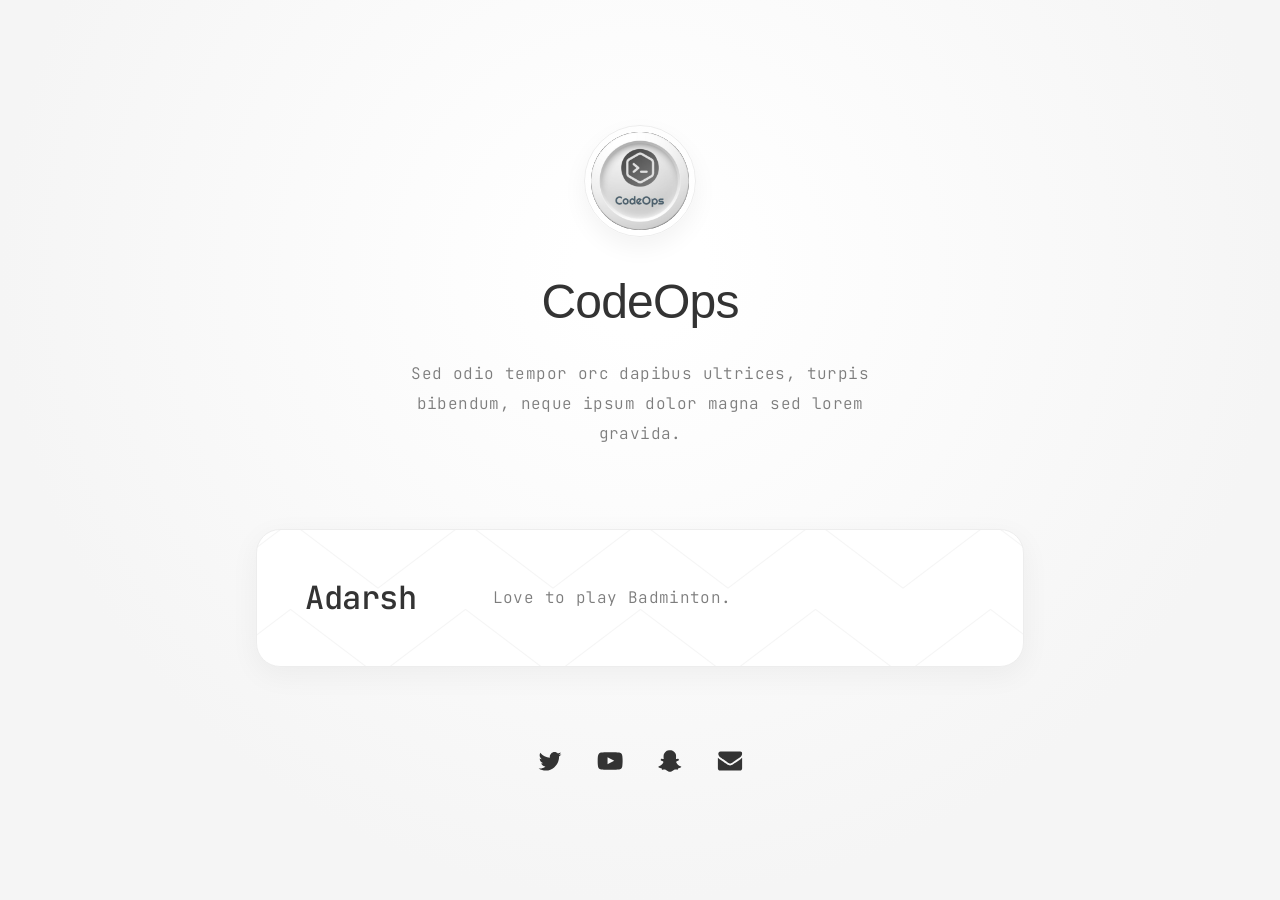
==== 02-configure-web-server/index.html @ aa1b2bd8 "Added steps for configuring web server and PR" ====
<!DOCTYPE html>
<html lang="en">
  <head>
    <title>CodeOps</title>
    <link
      href="https://fonts.googleapis.com/css2?display=swap&amp;family=JetBrains+Mono:ital,wght@0,400;0,600;0,700;1,400;1,600;1,700&amp;family=Lato:ital,wght@0,400;1,400"
      rel="stylesheet"
      type="text/css"
    />
    <link rel="stylesheet" href="styles/style.css" />
    <noscript>
      <style>
        body {
          overflow: auto !important;
        }

        #main {
          opacity: 1 !important;
          transform: none !important;
          transition: none !important;
          filter: none !important;
        }
      </style>
    </noscript>
  </head>

  <body class="is-loading">
    <svg
      xmlns="http://www.w3.org/2000/svg"
      version="1.1"
      xmlns:xlink="http://www.w3.org/1999/xlink"
      viewbox="0 0 40 40"
      display="none"
      width="0"
      height="0"
    >
      <symbol id="icon-67ad41ecc66a1b1cd00d0d3b20c00017" viewbox="0 0 40 40">
        <path
          d="M34.1,19.9c0,0.3-0.1,0.3-0.1,0.4L21.3,33.1c-0.1,0.1-0.1,0.1-0.4,0.1c-0.3,0-0.3-0.1-0.4-0.1L19,31.6 c-0.1-0.1-0.1-0.1-0.1-0.4s0.1-0.3,0.1-0.4l9.2-9.2H5.8c-0.1,0-0.2,0-0.2,0c0,0,0,0,0,0c-0.1-0.1-0.1-0.2-0.1-0.4v-2.5 c0-0.2,0.1-0.4,0.1-0.5c0,0,0.1,0,0.2,0h22.4L19,9c-0.1-0.1-0.1-0.1-0.1-0.4c0-0.3,0.1-0.3,0.1-0.4l1.5-1.5c0.1-0.1,0.1-0.1,0.4-0.1 c0.3,0,0.3,0.1,0.4,0.1L34,19.5C34,19.6,34.1,19.6,34.1,19.9z"
        ></path>
      </symbol>
      <symbol id="icon-0c4db87eff374f0f1ef47f8f043f0132" viewbox="0 0 40 40">
        <path
          d="M36.3,10.2c-1,1.3-2.1,2.5-3.4,3.5c0,0.2,0,0.4,0,1c0,1.7-0.2,3.6-0.9,5.3c-0.6,1.7-1.2,3.5-2.4,5.1 c-1.1,1.5-2.3,3.1-3.7,4.3c-1.4,1.2-3.3,2.3-5.3,3c-2.1,0.8-4.2,1.2-6.6,1.2c-3.6,0-7-1-10.2-3c0.4,0,1.1,0.1,1.5,0.1 c3.1,0,5.9-1,8.2-2.9c-1.4,0-2.7-0.4-3.8-1.3c-1.2-1-1.9-2-2.2-3.3c0.4,0.1,1,0.1,1.2,0.1c0.6,0,1.2-0.1,1.7-0.2 c-1.4-0.3-2.7-1.1-3.7-2.3s-1.4-2.6-1.4-4.2v-0.1c1,0.6,2,0.9,3,0.9c-1-0.6-1.5-1.3-2.2-2.4c-0.6-1-0.9-2.1-0.9-3.3s0.3-2.3,1-3.4 c1.5,2.1,3.6,3.6,6,4.9s4.9,2,7.6,2.1c-0.1-0.6-0.1-1.1-0.1-1.4c0-1.8,0.8-3.5,2-4.7c1.2-1.2,2.9-2,4.7-2c2,0,3.6,0.8,4.8,2.1 c1.4-0.3,2.9-0.9,4.2-1.5c-0.4,1.5-1.4,2.7-2.9,3.6C33.8,11.2,35.1,10.9,36.3,10.2L36.3,10.2z"
        ></path>
      </symbol>
      <symbol id="icon-a63c85b2b6ee333b6d6753e57c8dfe0a" viewbox="0 0 40 40">
        <path
          d="M37.6,27.1c0,0-0.3,2.4-1.4,3.5c-1.4,1.4-2.9,1.4-3.6,1.5c-5,0.4-12.4,0.4-12.4,0.4s-9.2-0.1-12.1-0.4 c-0.8-0.1-2.6-0.1-3.9-1.5c-1.1-1.1-1.4-3.5-1.4-3.5s-0.4-2.9-0.4-5.7v-2.7c0-2.9,0.4-5.7,0.4-5.7s0.3-2.4,1.4-3.5 C5.5,8,7,8,7.7,7.9c5-0.4,12.4-0.4,12.4-0.4h0c0,0,7.5,0,12.4,0.4C33.3,8,34.8,8,36.2,9.4c1.1,1.1,1.4,3.5,1.4,3.5s0.4,2.9,0.4,5.7 v2.7C37.9,24.2,37.6,27.1,37.6,27.1z M16.5,14.6l0,9.9l9.6-5L16.5,14.6z"
        ></path>
      </symbol>
      <symbol id="icon-d40fbd5030b2b0ec997f460e41e87026" viewbox="0 0 40 40">
        <path
          d="M18.5,4.8c-2.3,0.3-4,1.2-5.4,2.6c-2,2.1-2.5,3.9-2.2,8.4c0.1,0.8,0.1,1.4,0,1.4c-0.1,0.1-1.1,0-1.7-0.2 c-0.6-0.2-0.7-0.2-1.2-0.1c-0.4,0.1-0.6,0.2-0.9,0.5c-0.3,0.3-0.4,0.4-0.4,0.7c0,0.8,0.6,1.3,2.3,1.9c1.7,0.6,1.9,1.1,1.2,2.4 c-0.5,1.1-1.1,1.8-1.9,2.7c-1.2,1.2-2.4,2-3.9,2.3c-0.8,0.2-1.1,0.5-1,0.9c0,0.2,0.1,0.4,0.2,0.5c0.4,0.5,1.7,1.1,3.3,1.4 C7.6,30.4,8,30.5,8,30.5c0,0.1,0.1,0.4,0.2,0.8c0.3,1.1,0.5,1.3,1.7,1.1c1.8-0.3,2.9-0.2,3.8,0.2c0.2,0.1,0.9,0.5,1.6,1 c2,1.4,2.8,1.7,4.6,1.7s2.5-0.3,4.6-1.7c0.6-0.4,1.3-0.9,1.6-1c0.7-0.3,1.7-0.4,2.8-0.3c1.9,0.2,2,0.2,2.2,0 c0.1-0.1,0.3-0.4,0.3-0.6c0.3-1.3,0.3-1.3,0.8-1.3c0.2,0,0.8-0.1,1.3-0.3c1.5-0.4,2.3-0.8,2.5-1.4c0.3-0.7,0-1-1.1-1.3 c-2.4-0.6-4.3-2.3-5.7-5c-0.7-1.3-0.4-1.8,1.2-2.4c1.7-0.6,2.3-1.1,2.3-1.9c0-0.7-0.9-1.3-1.7-1.3c-0.2,0-0.6,0.1-0.9,0.2 c-0.6,0.2-1.4,0.3-1.5,0.2c0,0,0-0.7,0-1.6c0.1-1.6,0.1-3.6-0.1-4.5c-0.4-2.3-2.4-4.7-4.8-5.7c-1.2-0.5-2.2-0.7-3.7-0.7 C19.4,4.8,18.7,4.8,18.5,4.8L18.5,4.8z"
        ></path>
      </symbol>
      <symbol id="icon-c3c8e1063e3b7f84f6b54712741de139" viewbox="0 0 40 40">
        <path
          d="M37.3,15.3v15.3c0,0.8-0.3,1.6-0.9,2.2c-0.6,0.6-1.4,0.9-2.2,0.9H5.8c-0.8,0-1.6-0.3-2.2-0.9s-0.9-1.4-0.9-2.2V15.3 c0.5,0.6,1.2,1.1,2,1.7c4.7,3.1,7.9,5.4,9.6,6.7c0.7,0.5,1.4,0.9,1.8,1.2c0.4,0.3,1,0.6,1.9,0.9c0.7,0.3,1.5,0.5,2.1,0.5l0,0 c0.6,0,1.4-0.2,2.1-0.5c0.7-0.3,1.4-0.6,1.9-0.9c0.4-0.3,1-0.7,1.8-1.2c2.2-1.6,5.4-3.8,9.6-6.7C36.1,16.5,36.7,15.9,37.3,15.3 L37.3,15.3z M37.3,9.6c0,1-0.3,2-0.9,2.9c-0.6,0.9-1.5,1.8-2.4,2.4c-4.9,3.3-7.9,5.4-9,6.2c-0.1,0.1-0.4,0.3-0.8,0.6 c-0.4,0.3-0.7,0.5-1,0.7c-0.3,0.2-0.6,0.4-1,0.6c-0.4,0.2-0.7,0.4-1.1,0.5c-0.4,0.1-0.6,0.2-0.9,0.2l0,0c-0.3,0-0.6-0.1-0.9-0.2 c-0.3-0.1-0.7-0.3-1.1-0.5c-0.4-0.2-0.7-0.4-1-0.6c-0.3-0.2-0.6-0.4-1-0.7c-0.4-0.3-0.7-0.5-0.8-0.6c-1.1-0.8-2.8-2-5.1-3.5 c-2.3-1.6-3.3-2.4-3.7-2.7c-0.8-0.5-1.6-1.2-2.3-2.2s-1-1.9-1-2.6c0-1,0.3-1.9,0.8-2.5c0.5-0.6,1.2-1,2.3-1h28.4 c0.8,0,1.6,0.3,2.2,0.9C37.1,8.1,37.3,8.8,37.3,9.6L37.3,9.6z"
        ></path>
      </symbol>
    </svg>
    <div id="wrapper">
      <div id="main">
        <div class="inner">
          <div id="container06" class="style2 container default">
            <div class="wrapper">
              <div class="inner">
                <div id="image12" class="style1 image">
                  <span class="frame"
                    ><img src="images/codeops.jpg" alt=""
                  /></span>
                </div>
                <h1 id="text02" class="style5">CodeOps</h1>
                <p id="text09" class="style1">
                  Sed odio tempor orc dapibus ultrices, turpis bibendum, neque
                  ipsum dolor magna sed lorem gravida.
                </p>
              </div>
            </div>
          </div>

          <div id="container04" class="style1 container columns">
            <div class="wrapper">
              <div class="inner" data-onvisible-trigger="1">
                <div>
                  <h2 id="text17" class="style4">Adarsh</h2>
                </div>
                <div>
                  <p id="text18" class="style1">Love to play Badminton.</p>
                </div>
              </div>
            </div>
          </div>

          <!-- TODO: Add your name with funfact -->

          <ul id="icons02" class="style2 icons">
            <li>
              <a class="n01" href="https://domain.ext/path" aria-label="Twitter"
                ><svg>
                  <use
                    xlink:href="#icon-0c4db87eff374f0f1ef47f8f043f0132"
                  ></use></svg
                ><span class="label">Twitter</span></a
              >
            </li>
            <li>
              <a
                class="n02"
                href="https://www.youtube.com/@code-ops"
                aria-label="YouTube"
                ><svg>
                  <use
                    xlink:href="#icon-a63c85b2b6ee333b6d6753e57c8dfe0a"
                  ></use></svg
                ><span class="label">YouTube</span></a
              >
            </li>
            <li>
              <a
                class="n03"
                href="https://domain.ext/path"
                aria-label="Instagram"
                ><svg>
                  <use
                    xlink:href="#icon-d40fbd5030b2b0ec997f460e41e87026"
                  ></use></svg
                ><span class="label">Snapchat</span></a
              >
            </li>
            <li>
              <a
                class="n04"
                href="mailto:codeopsindia@gmail.com"
                aria-label="Email"
                ><svg>
                  <use
                    xlink:href="#icon-c3c8e1063e3b7f84f6b54712741de139"
                  ></use></svg
                ><span class="label">Email</span></a
              >
            </li>
          </ul>
        </div>
      </div>
    </div>
    <script src="js/javascript.js"></script>
  </body>
</html>
---- 02-configure-web-server/styles/style.css ----
html,
body,
div,
span,
applet,
object,
iframe,
h1,
h2,
h3,
h4,
h5,
h6,
p,
blockquote,
pre,
a,
abbr,
acronym,
address,
big,
cite,
code,
del,
dfn,
em,
img,
ins,
kbd,
q,
s,
samp,
small,
strike,
strong,
sub,
sup,
tt,
var,
b,
u,
i,
center,
dl,
dt,
dd,
ol,
ul,
li,
fieldset,
form,
label,
legend,
table,
caption,
tbody,
tfoot,
thead,
tr,
th,
td,
article,
aside,
canvas,
details,
embed,
figure,
figcaption,
footer,
header,
hgroup,
menu,
nav,
output,
ruby,
section,
summary,
time,
mark,
audio,
video {
  margin: 0;
  padding: 0;
  border: 0;
  font-size: 100%;
  font: inherit;
  vertical-align: baseline;
}

article,
aside,
details,
figcaption,
figure,
footer,
header,
hgroup,
menu,
nav,
section {
  display: block;
}

body {
  line-height: 1;
}

ol,
ul {
  list-style: none;
}

blockquote,
q {
  quotes: none;
}

blockquote:before,
blockquote:after,
q:before,
q:after {
  content: "";
  content: none;
}

table {
  border-collapse: collapse;
  border-spacing: 0;
}

body {
  -webkit-text-size-adjust: none;
}

mark {
  background-color: transparent;
  color: inherit;
}

input::-moz-focus-inner {
  border: 0;
  padding: 0;
}

input[type="text"],
input[type="email"],
select,
textarea {
  -moz-appearance: none;
  -webkit-appearance: none;
  -ms-appearance: none;
  appearance: none;
}

*,
*:before,
*:after {
  box-sizing: border-box;
}

body {
  line-height: 1;
  min-height: var(--viewport-height);
  min-width: 320px;
  overflow-x: hidden;
  word-wrap: break-word;
}

body:before {
  background-attachment: scroll;
  content: "";
  display: block;
  height: var(--background-height);
  left: 0;
  pointer-events: none;
  position: fixed;
  top: 0;
  transform: scale(1);
  width: 100vw;
  z-index: 0;
  background-image: radial-gradient(
    50% 70% at 50% 30%,
    #ffffff 10%,
    #f5f5f5 100%
  );
  background-position: 0% 0%;
  background-repeat: repeat;
  background-size: auto;
}

:root {
  --background-height: 100vh;
  --site-language-alignment: left;
  --site-language-direction: ltr;
  --site-language-flex-alignment: flex-start;
  --site-language-indent-left: 1;
  --site-language-indent-right: 0;
  --viewport-height: 100vh;
}

html {
  font-size: 16pt;
}

u {
  text-decoration: underline;
}

strong {
  color: inherit;
  font-weight: bolder;
}

em {
  font-style: italic;
}

code {
  background-color: rgba(144, 144, 144, 0.25);
  border-radius: 0.25em;
  font-family: "JetBrains Mono", monospace;
  font-size: 0.9em;
  font-weight: normal;
  letter-spacing: 0;
  margin: 0 0.25em;
  padding: 0.25em 0.5em;
  text-indent: 0;
}

mark {
  background-color: rgba(144, 144, 144, 0.25);
}

s {
  text-decoration: line-through;
}

sub {
  font-size: smaller;
  vertical-align: sub;
}

sup {
  font-size: smaller;
  vertical-align: super;
}

a {
  color: inherit;
  text-decoration: underline;
  transition: color 0.25s ease;
}

#wrapper {
  -webkit-overflow-scrolling: touch;
  align-items: center;
  display: flex;
  flex-direction: column;
  justify-content: center;
  min-height: var(--viewport-height);
  overflow: hidden;
  position: relative;
  z-index: 2;
}

#main {
  --alignment: center;
  --flex-alignment: center;
  --indent-left: 1;
  --indent-right: 1;
  --border-radius-tl: 0;
  --border-radius-tr: 0;
  --border-radius-br: 0;
  --border-radius-bl: 0;
  align-items: center;
  display: flex;
  flex-grow: 0;
  flex-shrink: 0;
  justify-content: center;
  max-width: 100%;
  position: relative;
  text-align: var(--alignment);
  z-index: 1;
  transition: opacity 0.75s ease-in-out 0s;
}

#main > .inner {
  --padding-horizontal: 6rem;
  --padding-vertical: 6rem;
  --spacing: 1.5rem;
  --width: 60rem;
  border-radius: var(--border-radius-tl) var(--border-radius-tr)
    var(--border-radius-br) var(--border-radius-bl);
  max-width: 100%;
  position: relative;
  width: var(--width);
  z-index: 1;
  padding: var(--padding-vertical) var(--padding-horizontal);
}

#main > .inner > * {
  margin-top: var(--spacing);
  margin-bottom: var(--spacing);
}

#main > .inner > :first-child {
  margin-top: 0 !important;
}

#main > .inner > :last-child {
  margin-bottom: 0 !important;
}

#main > .inner > .full {
  margin-left: calc(var(--padding-horizontal) * -1);
  max-width: calc(100% + calc(var(--padding-horizontal) * 2) + 0.4725px);
  width: calc(100% + calc(var(--padding-horizontal) * 2) + 0.4725px);
}

#main > .inner > .full:first-child {
  border-top-left-radius: inherit;
  border-top-right-radius: inherit;
  margin-top: calc(var(--padding-vertical) * -1) !important;
}

#main > .inner > .full:last-child {
  border-bottom-left-radius: inherit;
  border-bottom-right-radius: inherit;
  margin-bottom: calc(var(--padding-vertical) * -1) !important;
}

#main > .inner > .full.screen {
  border-radius: 0 !important;
  max-width: 100vw;
  position: relative;
  width: 100vw;
  left: 50%;
  margin-left: -50vw;
  right: auto;
}

body.is-loading #main {
  opacity: 0;
}

body #wrapper:after {
  background-position: center;
  background-repeat: no-repeat;
  background-size: contain;
  content: "";
  display: block;
  height: 4.5rem;
  left: calc(50% - 2.25rem);
  opacity: 0;
  pointer-events: none;
  position: fixed;
  top: calc(50% - 2.25rem);
  transition: opacity 1s ease, visibility 1s;
  visibility: hidden;
  width: 4.5rem;
  z-index: 100000;
}

body.is-loading {
  pointer-events: none;
}

body.is-loading.with-loader #wrapper:after {
  background-image: url("[data-uri]");
  opacity: 1;
  transform: scale(1);
  visibility: visible;
}

body.is-playing.with-loader #wrapper:after {
  opacity: 0;
  transform: scale(0.5);
  transition: opacity 0.25s ease, transform 0.75s ease, visibility 0.25s;
  visibility: hidden;
}

body.is-instant #main,
body.is-instant #main > .inner > *,
body.is-instant #main > .inner > section > * {
  transition: none !important;
}

body.is-instant:after {
  display: none !important;
  transition: none !important;
}

.icons {
  display: flex;
  flex-wrap: wrap;
  justify-content: var(--flex-alignment);
  letter-spacing: 0;
  padding: 0;
}

.icons li {
  position: relative;
  z-index: 1;
}

.icons li a {
  align-items: center;
  display: flex;
  justify-content: center;
}

.icons li a svg {
  display: block;
  position: relative;
}

.icons li a + svg {
  display: block;
  height: 100%;
  left: 0;
  pointer-events: none;
  position: absolute;
  top: 0;
  width: 100%;
  z-index: -1;
}

.icons li a .label {
  display: none;
}

.icons.style1 {
  font-size: 1.75em;
  gap: 1.5rem;
}

.icons.style1:not(:first-child) {
  margin-top: 2.25rem !important;
}

.icons.style1:not(:last-child) {
  margin-bottom: 2.25rem !important;
}

.icons.style1 li a {
  border-radius: 100%;
  height: 2em;
  width: 2em;
  transition: transform 0.25s ease, color 0.25s ease,
    background-color 0.25s ease, border-color 0.25s ease;
}

.icons.style1 li a svg {
  height: 60%;
  width: 60%;
  transition: fill 0.25s ease;
}

.icons.style1 a {
  background-color: #333333;
}

.icons.style1 a svg {
  fill: #ffffff;
}

.icons.style1 li a + svg {
  transition: transform 0.25s ease, fill 0.25s ease, stroke 0.25s ease;
}

.icons.style1 li a:hover {
  transform: scale(1.06);
}

.icons.style1 li a:hover + svg {
  transform: scale(1.06);
}

.icons.style2 {
  font-size: 1.75em;
  gap: 2rem;
}

.icons.style2:not(:first-child) {
  margin-top: 5rem !important;
}

.icons.style2:not(:last-child) {
  margin-bottom: 5rem !important;
}

.icons.style2 li a {
  border-radius: 100%;
  height: 1em;
  width: 1em;
  transition: transform 0.25s ease, color 0.25s ease,
    background-color 0.25s ease, border-color 0.25s ease;
}

.icons.style2 li a svg {
  height: 100%;
  width: 100%;
  transition: fill 0.25s ease;
}

.icons.style2 a svg {
  fill: #333333;
}

.icons.style2 li a + svg {
  transition: transform 0.25s ease, fill 0.25s ease, stroke 0.25s ease;
}

.icons.style2 li a:hover {
  transform: scale(1.2);
}

.icons.style2 li a:hover + svg {
  transform: scale(1.2);
}

h1,
h2,
h3,
p {
  direction: var(--site-language-direction);
  position: relative;
}

h1 span.p,
h2 span.p,
h3 span.p,
p span.p {
  display: block;
  position: relative;
}

h1 span[style],
h2 span[style],
h3 span[style],
p span[style],
h1 strong,
h2 strong,
h3 strong,
p strong,
h1 a,
h2 a,
h3 a,
p a,
h1 code,
h2 code,
h3 code,
p code,
h1 mark,
h2 mark,
h3 mark,
p mark {
  -webkit-text-fill-color: currentcolor;
}

h1.style4,
h2.style4,
h3.style4,
p.style4 {
  color: #333333;
  font-family: "JetBrains Mono", monospace;
  letter-spacing: -0.025rem;
  width: 100%;
  font-size: 2em;
  line-height: 1.25;
  font-weight: 500;
}

h1.style4 mark,
h2.style4 mark,
h3.style4 mark,
p.style4 mark {
  color: #637185;
  background-color: transparent;
}

h1.style4 a,
h2.style4 a,
h3.style4 a,
p.style4 a {
  text-decoration: none;
}

h1.style4 a:hover,
h2.style4 a:hover,
h3.style4 a:hover,
p.style4 a:hover {
  text-decoration: underline;
}

h1.style4 span.p:nth-child(n + 2),
h2.style4 span.p:nth-child(n + 2),
h3.style4 span.p:nth-child(n + 2),
p.style4 span.p:nth-child(n + 2) {
  margin-top: 1rem;
}

h1.style1,
h2.style1,
h3.style1,
p.style1 {
  color: #7d7d7d;
  font-family: "JetBrains Mono", monospace;
  letter-spacing: 0.025rem;
  width: calc(100% + 0.025rem);
  font-size: 1em;
  line-height: 1.875;
  font-weight: 300;
}

h1.style1 mark,
h2.style1 mark,
h3.style1 mark,
p.style1 mark {
  color: #ffffff;
  background-color: transparent;
}

h1.style1 a,
h2.style1 a,
h3.style1 a,
p.style1 a {
  color: #8195de;
  text-decoration: underline;
}

h1.style1 a:hover,
h2.style1 a:hover,
h3.style1 a:hover,
p.style1 a:hover {
  text-decoration: none;
}

h1.style1 span.p:nth-child(n + 2),
h2.style1 span.p:nth-child(n + 2),
h3.style1 span.p:nth-child(n + 2),
p.style1 span.p:nth-child(n + 2) {
  margin-top: 1rem;
}

h1.style5,
h2.style5,
h3.style5,
p.style5 {
  color: #333333;
  font-family: "Montserrat", sans-serif;
  letter-spacing: -0.05rem;
  width: 100%;
  font-size: 3em;
  line-height: 1.375;
  font-weight: 500;
}

h1.style5 mark,
h2.style5 mark,
h3.style5 mark,
p.style5 mark {
  color: #637185;
  background-color: transparent;
}

h1.style5 a,
h2.style5 a,
h3.style5 a,
p.style5 a {
  text-decoration: none;
}

h1.style5 a:hover,
h2.style5 a:hover,
h3.style5 a:hover,
p.style5 a:hover {
  text-decoration: underline;
}

h1.style5 span.p:nth-child(n + 2),
h2.style5 span.p:nth-child(n + 2),
h3.style5 span.p:nth-child(n + 2),
p.style5 span.p:nth-child(n + 2) {
  margin-top: 1rem;
}

.image {
  display: block;
  line-height: 0;
  max-width: 100%;
  position: relative;
}

.image .frame {
  -webkit-backface-visibility: hidden;
  -webkit-transform: translate3d(0, 0, 0);
  display: inline-block;
  max-width: 100%;
  overflow: hidden;
  vertical-align: top;
  width: 100%;
}

.image .frame img {
  border-radius: 0 !important;
  max-width: 100%;
  vertical-align: top;
  width: inherit;
}

.image.full .frame {
  display: block;
}

.image.full:first-child .frame {
  border-top-left-radius: inherit;
  border-top-right-radius: inherit;
}

.image.full:last-child .frame {
  border-bottom-left-radius: inherit;
  border-bottom-right-radius: inherit;
}

.image.style3 .frame {
  width: 100vw;
  border-radius: 100%;
  border-color: #ededed;
  border-style: solid;
  border-width: 1px;
  box-shadow: 0rem 0.625rem 1.5rem 0rem rgba(0, 0, 0, 0.051);
  transition: none;
}

.image.style3 img {
  border-radius: inherit !important;
  padding: 0.375rem;
}

.image.style3 .frame img {
  transition: none;
}

.image.style1:not(:first-child) {
  margin-top: 2rem !important;
}

.image.style1:not(:last-child) {
  margin-bottom: 2rem !important;
}

.image.style1 .frame {
  width: 7rem;
  border-radius: 100%;
  border-color: #ededed;
  border-style: solid;
  border-width: 1px;
  box-shadow: 0rem 0.625rem 1.5rem 0rem rgba(0, 0, 0, 0.051);
  transition: none;
}

.image.style1 img {
  border-radius: inherit !important;
  padding: 0.375rem;
}

.image.style1 .frame img {
  transition: none;
}

.container {
  position: relative;
}

.container > .wrapper {
  vertical-align: top;
  position: relative;
  max-width: 100%;
  border-radius: inherit;
}

.container > .wrapper > .inner {
  vertical-align: top;
  position: relative;
  max-width: 100%;
  border-radius: inherit;
  text-align: var(--alignment);
}

#main .container.full:first-child > .wrapper {
  border-top-left-radius: inherit;
  border-top-right-radius: inherit;
}

#main .container.full:last-child > .wrapper {
  border-bottom-left-radius: inherit;
  border-bottom-right-radius: inherit;
}

#main .container.full:first-child > .wrapper > .inner {
  border-top-left-radius: inherit;
  border-top-right-radius: inherit;
}

#main .container.full:last-child > .wrapper > .inner {
  border-bottom-left-radius: inherit;
  border-bottom-right-radius: inherit;
}

.container.style2:not(:first-child) {
  margin-top: 5rem !important;
}

.container.style2:not(:last-child) {
  margin-bottom: 5rem !important;
}

.container.style2 > .wrapper {
  display: inline-block;
  width: 30rem;
  background-color: transparent;
}

.container.style2 > .wrapper > .inner {
  --gutters: 2.5rem;
  --padding-horizontal: 0rem;
  --padding-vertical: 0rem;
  padding: var(--padding-vertical) var(--padding-horizontal);
}

.container.style2.default > .wrapper > .inner > * {
  margin-bottom: var(--spacing);
  margin-top: var(--spacing);
}

.container.style2.default > .wrapper > .inner > *:first-child {
  margin-top: 0 !important;
}

.container.style2.default > .wrapper > .inner > *:last-child {
  margin-bottom: 0 !important;
}

.container.style2.columns > .wrapper > .inner {
  flex-wrap: wrap;
  display: flex;
  align-items: center;
}

.container.style2.columns > .wrapper > .inner > * {
  flex-grow: 0;
  flex-shrink: 0;
  max-width: 100%;
  text-align: var(--alignment);
  padding: 0 0 0 var(--gutters);
}

.container.style2.columns > .wrapper > .inner > * > * {
  margin-bottom: var(--spacing);
  margin-top: var(--spacing);
}

.container.style2.columns > .wrapper > .inner > * > *:first-child {
  margin-top: 0 !important;
}

.container.style2.columns > .wrapper > .inner > * > *:last-child {
  margin-bottom: 0 !important;
}

.container.style2.columns > .wrapper > .inner > *:first-child {
  margin-left: calc(var(--gutters) * -1);
}

.container.style2.default > .wrapper > .inner > .full {
  margin-left: calc(var(--padding-horizontal) * -1);
  max-width: none !important;
  width: calc(100% + (var(--padding-horizontal) * 2) + 0.4725px);
}

.container.style2.default > .wrapper > .inner > .full:first-child {
  margin-top: calc(var(--padding-vertical) * -1) !important;
  border-top-left-radius: inherit;
  border-top-right-radius: inherit;
}

.container.style2.default > .wrapper > .inner > .full:last-child {
  margin-bottom: calc(var(--padding-vertical) * -1) !important;
  border-bottom-left-radius: inherit;
  border-bottom-right-radius: inherit;
}

.container.style2.columns > .wrapper > .inner > div > .full {
  margin-left: calc(var(--gutters) * -0.5);
  max-width: none !important;
  width: calc(100% + var(--gutters) + 0.4725px);
}

.container.style2.columns > .wrapper > .inner > div:first-child > .full {
  margin-left: calc(var(--padding-horizontal) * -1);
  width: calc(
    100% + var(--padding-horizontal) + calc(var(--gutters) * 0.5) + 0.4725px
  );
}

.container.style2.columns > .wrapper > .inner > div:last-child > .full {
  width: calc(
    100% + var(--padding-horizontal) + calc(var(--gutters) * 0.5) + 0.4725px
  );
}

.container.style2.columns > .wrapper > .inner > div > .full:first-child {
  margin-top: calc(var(--padding-vertical) * -1) !important;
}

.container.style2.columns > .wrapper > .inner > div > .full:last-child {
  margin-bottom: calc(var(--padding-vertical) * -1) !important;
}

.container.style2.columns > .wrapper > .inner > .full {
  align-self: stretch;
}

.container.style2.columns > .wrapper > .inner > .full:first-child {
  border-bottom-left-radius: inherit;
  border-top-left-radius: inherit;
}

.container.style2.columns > .wrapper > .inner > .full:last-child {
  border-bottom-right-radius: inherit;
  border-top-right-radius: inherit;
}

.container.style2.columns
  > .wrapper
  > .inner
  > .full
  > .full:first-child:last-child {
  border-radius: inherit;
  height: calc(100% + (var(--padding-vertical) * 2));
}

.container.style2.columns
  > .wrapper
  > .inner
  > .full
  > .full:first-child:last-child
  > * {
  border-radius: inherit;
  height: 100%;
  position: absolute;
  width: 100%;
}

.container.style1 {
  --alignment: left;
  --flex-alignment: flex-start;
  --indent-left: 1;
  --indent-right: 0;
  display: flex;
  width: 100%;
  align-items: center;
  justify-content: center;
  background-color: #ffffff;
  background-image: url("data:image/svg+xml;charset=utf8,%3Csvg%20xmlns%3D%22http%3A%2F%2Fwww.w3.org%2F2000%2Fsvg%22%20viewBox%3D%220%200%20512%20512%22%20width%3D%22512%22%20height%3D%22512%22%20preserveAspectRatio%3D%22none%22%3E%20%3Cstyle%3E%20path%20%7B%20fill%3A%20none%3B%20stroke-linecap%3A%20round%3B%20stroke-width%3A%201.01px%3B%20stroke%3A%20rgba(0,0,0,0.039)%3B%20vector-effect%3A%20non-scaling-stroke%3B%20%7D%20%3C%2Fstyle%3E%20%3Cpath%20d%3D%22M-8%2C232L256%2C32%20M520%2C232L256%2C32%22%20%2F%3E%20%3Cpath%20d%3D%22M-8%2C488l264-200%20M520%2C488L256%2C288%22%20%2F%3E%3C%2Fsvg%3E");
  background-size: 175px;
  background-position: center;
  background-repeat: repeat;
  border-color: #ededed;
  border-style: solid;
  border-width: 1px;
  box-shadow: 0rem 0.5rem 1.75rem 0.125rem rgba(0, 0, 0, 0.043);
  border-radius: 1.5rem;
}

.container.style1:not(:first-child) {
  margin-top: 1.5rem !important;
}

.container.style1:not(:last-child) {
  margin-bottom: 1.5rem !important;
}

.container.style1 > .wrapper > .inner {
  --gutters: 2.5rem;
  --padding-horizontal: 3rem;
  --padding-vertical: 3rem;
  --spacing: 1rem;
  padding: var(--padding-vertical) var(--padding-horizontal);
  border-radius: calc(1.5rem - 1px);
}

.container.style1 > .wrapper {
  max-width: var(--width);
  width: 100%;
}

.container.style1.default > .wrapper > .inner > * {
  margin-bottom: var(--spacing);
  margin-top: var(--spacing);
}

.container.style1.default > .wrapper > .inner > *:first-child {
  margin-top: 0 !important;
}

.container.style1.default > .wrapper > .inner > *:last-child {
  margin-bottom: 0 !important;
}

.container.style1.columns > .wrapper > .inner {
  flex-wrap: wrap;
  display: flex;
  align-items: center;
}

.container.style1.columns > .wrapper > .inner > * {
  flex-grow: 0;
  flex-shrink: 0;
  max-width: 100%;
  text-align: var(--alignment);
  padding: 0 0 0 var(--gutters);
}

.container.style1.columns > .wrapper > .inner > * > * {
  margin-bottom: var(--spacing);
  margin-top: var(--spacing);
}

.container.style1.columns > .wrapper > .inner > * > *:first-child {
  margin-top: 0 !important;
}

.container.style1.columns > .wrapper > .inner > * > *:last-child {
  margin-bottom: 0 !important;
}

.container.style1.columns > .wrapper > .inner > *:first-child {
  margin-left: calc(var(--gutters) * -1);
}

.container.style1.default > .wrapper > .inner > .full {
  margin-left: calc(var(--padding-horizontal) * -1);
  max-width: none !important;
  width: calc(100% + (var(--padding-horizontal) * 2) + 0.4725px);
}

.container.style1.default > .wrapper > .inner > .full:first-child {
  margin-top: calc(var(--padding-vertical) * -1) !important;
  border-top-left-radius: inherit;
  border-top-right-radius: inherit;
}

.container.style1.default > .wrapper > .inner > .full:last-child {
  margin-bottom: calc(var(--padding-vertical) * -1) !important;
  border-bottom-left-radius: inherit;
  border-bottom-right-radius: inherit;
}

.container.style1.columns > .wrapper > .inner > div > .full {
  margin-left: calc(var(--gutters) * -0.5);
  max-width: none !important;
  width: calc(100% + var(--gutters) + 0.4725px);
}

.container.style1.columns > .wrapper > .inner > div:first-child > .full {
  margin-left: calc(var(--padding-horizontal) * -1);
  width: calc(
    100% + var(--padding-horizontal) + calc(var(--gutters) * 0.5) + 0.4725px
  );
}

.container.style1.columns > .wrapper > .inner > div:last-child > .full {
  width: calc(
    100% + var(--padding-horizontal) + calc(var(--gutters) * 0.5) + 0.4725px
  );
}

.container.style1.columns > .wrapper > .inner > div > .full:first-child {
  margin-top: calc(var(--padding-vertical) * -1) !important;
}

.container.style1.columns > .wrapper > .inner > div > .full:last-child {
  margin-bottom: calc(var(--padding-vertical) * -1) !important;
}

.container.style1.columns > .wrapper > .inner > .full {
  align-self: stretch;
}

.container.style1.columns > .wrapper > .inner > .full:first-child {
  border-bottom-left-radius: inherit;
  border-top-left-radius: inherit;
}

.container.style1.columns > .wrapper > .inner > .full:last-child {
  border-bottom-right-radius: inherit;
  border-top-right-radius: inherit;
}

.container.style1.columns
  > .wrapper
  > .inner
  > .full
  > .full:first-child:last-child {
  border-radius: inherit;
  height: calc(100% + (var(--padding-vertical) * 2));
}

.container.style1.columns
  > .wrapper
  > .inner
  > .full
  > .full:first-child:last-child
  > * {
  border-radius: inherit;
  height: 100%;
  position: absolute;
  width: 100%;
}

#container04 > .wrapper > .inner > :nth-child(1) {
  width: calc(25% + (var(--gutters) / 2));
}

#container04 > .wrapper > .inner > :nth-child(2) {
  width: calc(54% + (var(--gutters) / 2));
}

#container04 > .wrapper > .inner > :nth-child(3) {
  width: calc(21% + (var(--gutters) / 2));
  --alignment: right;
  --flex-alignment: flex-end;
  --indent-left: 0;
  --indent-right: 1;
}

@media (max-width: 1920px) {
}

@media (max-width: 1680px) {
  html {
    font-size: 12pt;
  }
}

@media (max-width: 1280px) {
  html {
    font-size: 12pt;
  }
}

@media (max-width: 1024px) {
}

@media (max-width: 980px) {
  html {
    font-size: 10pt;
  }
}

@media (max-width: 736px) {
  html {
    font-size: 12pt;
  }

  #main > .inner {
    --padding-horizontal: 1.5rem;
    --padding-vertical: 3rem;
    --spacing: 1.5rem;
  }

  .icons.style1 {
    font-size: 1.75em;
    gap: 1.5rem;
  }

  .icons.style1:not(:first-child) {
    margin-top: 1.6875rem !important;
  }

  .icons.style1:not(:last-child) {
    margin-bottom: 1.6875rem !important;
  }

  .icons.style2 {
    font-size: 2.25em;
    gap: 1.5rem;
  }

  .icons.style2:not(:first-child) {
    margin-top: 2.625rem !important;
  }

  .icons.style2:not(:last-child) {
    margin-bottom: 2.625rem !important;
  }

  h1.style4,
  h2.style4,
  h3.style4,
  p.style4 {
    letter-spacing: -0.021875rem;
    width: 100%;
    font-size: 1.75em;
    line-height: 1.25;
  }

  h1.style1,
  h2.style1,
  h3.style1,
  p.style1 {
    letter-spacing: 0.021875rem;
    width: calc(100% + 0.021875rem);
    font-size: 1em;
    line-height: 1.875;
  }

  h1.style5,
  h2.style5,
  h3.style5,
  p.style5 {
    letter-spacing: -0.04375rem;
    width: 100%;
    font-size: 2.5em;
    line-height: 1.375;
  }

  .image.style3 .frame {
    width: 8rem;
  }

  .image.style1:not(:first-child) {
    margin-top: 1.5rem !important;
  }

  .image.style1:not(:last-child) {
    margin-bottom: 1.5rem !important;
  }

  .image.style1 .frame {
    width: 8rem;
  }

  .container.style2:not(:first-child) {
    margin-top: 2.625rem !important;
  }

  .container.style2:not(:last-child) {
    margin-bottom: 2.625rem !important;
  }

  .container.style2 > .wrapper > .inner {
    --gutters: 2.5rem;
    --padding-horizontal: 0rem;
    --padding-vertical: 0rem;
  }

  .container.style2.columns > .wrapper > .inner {
    flex-direction: column !important;
    flex-wrap: nowrap !important;
  }

  .container.style2.columns > .wrapper > .inner > span {
    height: 0;
    margin-top: calc(var(--gutters) * -1);
    pointer-events: none;
    visibility: hidden;
  }

  .container.style2.columns > .wrapper > .inner > *:first-child {
    margin-left: 0 !important;
    padding-top: 0 !important;
  }

  .container.style2.columns > .wrapper > .inner > * {
    padding: calc(var(--gutters) * 0.5) 0 !important;
  }

  .container.style2.columns > .wrapper > .inner > *:last-child {
    padding-bottom: 0 !important;
  }

  .container.style2.columns > .wrapper > .inner > div > .full {
    margin-left: calc(var(--padding-horizontal) * -1);
    width: calc(100% + (var(--padding-horizontal) * 2) + 0.4725px);
  }

  .container.style2.columns > .wrapper > .inner > div:first-of-type > .full {
    margin-left: calc(var(--padding-horizontal) * -1);
    width: calc(100% + (var(--padding-horizontal) * 2) + 0.4725px);
  }

  .container.style2.columns > .wrapper > .inner > div:last-of-type > .full {
    margin-left: calc(var(--padding-horizontal) * -1);
    width: calc(100% + (var(--padding-horizontal) * 2) + 0.4725px);
  }

  .container.style2.columns > .wrapper > .inner > div > .full:first-child {
    margin-top: calc(var(--gutters) * -0.5) !important;
  }

  .container.style2.columns > .wrapper > .inner > div > .full:last-child {
    margin-bottom: calc(var(--gutters) * -0.5) !important;
  }

  .container.style2.columns
    > .wrapper
    > .inner
    > div:first-of-type
    > .full:first-child {
    margin-top: calc(var(--padding-vertical) * -1) !important;
  }

  .container.style2.columns
    > .wrapper
    > .inner
    > div:last-of-type
    > .full:last-child {
    margin-bottom: calc(var(--padding-vertical) * -1) !important;
  }

  .container.style2.columns > .wrapper > .inner > div:first-of-type,
  .container.style2.columns
    > .wrapper
    > .inner
    > div:first-of-type
    > .full:first-child {
    border-top-left-radius: inherit;
    border-top-right-radius: inherit;
  }

  .container.style2.columns > .wrapper > .inner > div:last-of-type,
  .container.style2.columns
    > .wrapper
    > .inner
    > div:last-of-type
    > .full:last-child {
    border-bottom-left-radius: inherit;
    border-bottom-right-radius: inherit;
  }

  .container.style2.columns > .wrapper > .inner > div:first-of-type,
  .container.style2.columns
    > .wrapper
    > .inner
    > div:first-of-type
    > .full:last-child {
    border-bottom-left-radius: 0 !important;
  }

  .container.style2.columns > .wrapper > .inner > div:last-of-type,
  .container.style2.columns
    > .wrapper
    > .inner
    > div:last-of-type
    > .full:first-child {
    border-top-right-radius: 0 !important;
  }

  .container.style2.columns
    > .wrapper
    > .inner
    > .full
    > .full:first-child:last-child {
    height: auto;
  }

  .container.style2.columns
    > .wrapper
    > .inner
    > .full
    > .full:first-child:last-child
    > * {
    height: auto;
    position: relative;
    width: auto;
  }

  .container.style1 {
    --alignment: center;
    --flex-alignment: center;
    --indent-left: 1;
    --indent-right: 1;
  }

  .container.style1:not(:first-child) {
    margin-top: 1.5rem !important;
  }

  .container.style1:not(:last-child) {
    margin-bottom: 1.5rem !important;
  }

  .container.style1 > .wrapper > .inner {
    --gutters: 2.5rem;
    --padding-horizontal: 1.5rem;
    --padding-vertical: 3rem;
    --spacing: 1rem;
  }

  .container.style1.columns > .wrapper > .inner {
    flex-direction: column !important;
    flex-wrap: nowrap !important;
  }

  .container.style1.columns > .wrapper > .inner > span {
    height: 0;
    margin-top: calc(var(--gutters) * -1);
    pointer-events: none;
    visibility: hidden;
  }

  .container.style1.columns > .wrapper > .inner > *:first-child {
    margin-left: 0 !important;
    padding-top: 0 !important;
  }

  .container.style1.columns > .wrapper > .inner > * {
    padding: calc(var(--gutters) * 0.5) 0 !important;
  }

  .container.style1.columns > .wrapper > .inner > *:last-child {
    padding-bottom: 0 !important;
  }

  .container.style1.columns > .wrapper > .inner > div > .full {
    margin-left: calc(var(--padding-horizontal) * -1);
    width: calc(100% + (var(--padding-horizontal) * 2) + 0.4725px);
  }

  .container.style1.columns > .wrapper > .inner > div:first-of-type > .full {
    margin-left: calc(var(--padding-horizontal) * -1);
    width: calc(100% + (var(--padding-horizontal) * 2) + 0.4725px);
  }

  .container.style1.columns > .wrapper > .inner > div:last-of-type > .full {
    margin-left: calc(var(--padding-horizontal) * -1);
    width: calc(100% + (var(--padding-horizontal) * 2) + 0.4725px);
  }

  .container.style1.columns > .wrapper > .inner > div > .full:first-child {
    margin-top: calc(var(--gutters) * -0.5) !important;
  }

  .container.style1.columns > .wrapper > .inner > div > .full:last-child {
    margin-bottom: calc(var(--gutters) * -0.5) !important;
  }

  .container.style1.columns
    > .wrapper
    > .inner
    > div:first-of-type
    > .full:first-child {
    margin-top: calc(var(--padding-vertical) * -1) !important;
  }

  .container.style1.columns
    > .wrapper
    > .inner
    > div:last-of-type
    > .full:last-child {
    margin-bottom: calc(var(--padding-vertical) * -1) !important;
  }

  .container.style1.columns > .wrapper > .inner > div:first-of-type,
  .container.style1.columns
    > .wrapper
    > .inner
    > div:first-of-type
    > .full:first-child {
    border-top-left-radius: inherit;
    border-top-right-radius: inherit;
  }

  .container.style1.columns > .wrapper > .inner > div:last-of-type,
  .container.style1.columns
    > .wrapper
    > .inner
    > div:last-of-type
    > .full:last-child {
    border-bottom-left-radius: inherit;
    border-bottom-right-radius: inherit;
  }

  .container.style1.columns > .wrapper > .inner > div:first-of-type,
  .container.style1.columns
    > .wrapper
    > .inner
    > div:first-of-type
    > .full:last-child {
    border-bottom-left-radius: 0 !important;
  }

  .container.style1.columns > .wrapper > .inner > div:last-of-type,
  .container.style1.columns
    > .wrapper
    > .inner
    > div:last-of-type
    > .full:first-child {
    border-top-right-radius: 0 !important;
  }

  .container.style1.columns
    > .wrapper
    > .inner
    > .full
    > .full:first-child:last-child {
    height: auto;
  }

  .container.style1.columns
    > .wrapper
    > .inner
    > .full
    > .full:first-child:last-child
    > * {
    height: auto;
    position: relative;
    width: auto;
  }

  #container04 > .wrapper > .inner > :nth-child(1) {
    --alignment: center;
    --flex-alignment: center;
    --indent-left: 1;
    --indent-right: 1;
    min-height: 100% !important;
    width: 100% !important;
  }

  #container04 > .wrapper > .inner > :nth-child(2) {
    --alignment: center;
    --flex-alignment: center;
    --indent-left: 1;
    --indent-right: 1;
    min-height: 100% !important;
    width: 100% !important;
  }

  #container04 > .wrapper > .inner > :nth-child(3) {
    --alignment: center;
    --flex-alignment: center;
    --indent-left: 1;
    --indent-right: 1;
    min-height: 100% !important;
    width: 100% !important;
  }
}

@media (max-width: 480px) {
  #main > .inner {
    --spacing: 1.3125rem;
  }

  .container.style1 > .wrapper > .inner {
    --spacing: 0.875rem;
  }
}

@media (max-width: 360px) {
  #main > .inner {
    --padding-horizontal: 1.125rem;
    --padding-vertical: 2.25rem;
    --spacing: 1.125rem;
  }

  .icons.style1 {
    gap: 1.125rem;
  }

  .icons.style2 {
    gap: 1.125rem;
  }

  h1.style4,
  h2.style4,
  h3.style4,
  p.style4 {
    font-size: 1.75em;
  }

  h1.style1,
  h2.style1,
  h3.style1,
  p.style1 {
    font-size: 1em;
  }

  h1.style5,
  h2.style5,
  h3.style5,
  p.style5 {
    font-size: 2.5em;
  }
}
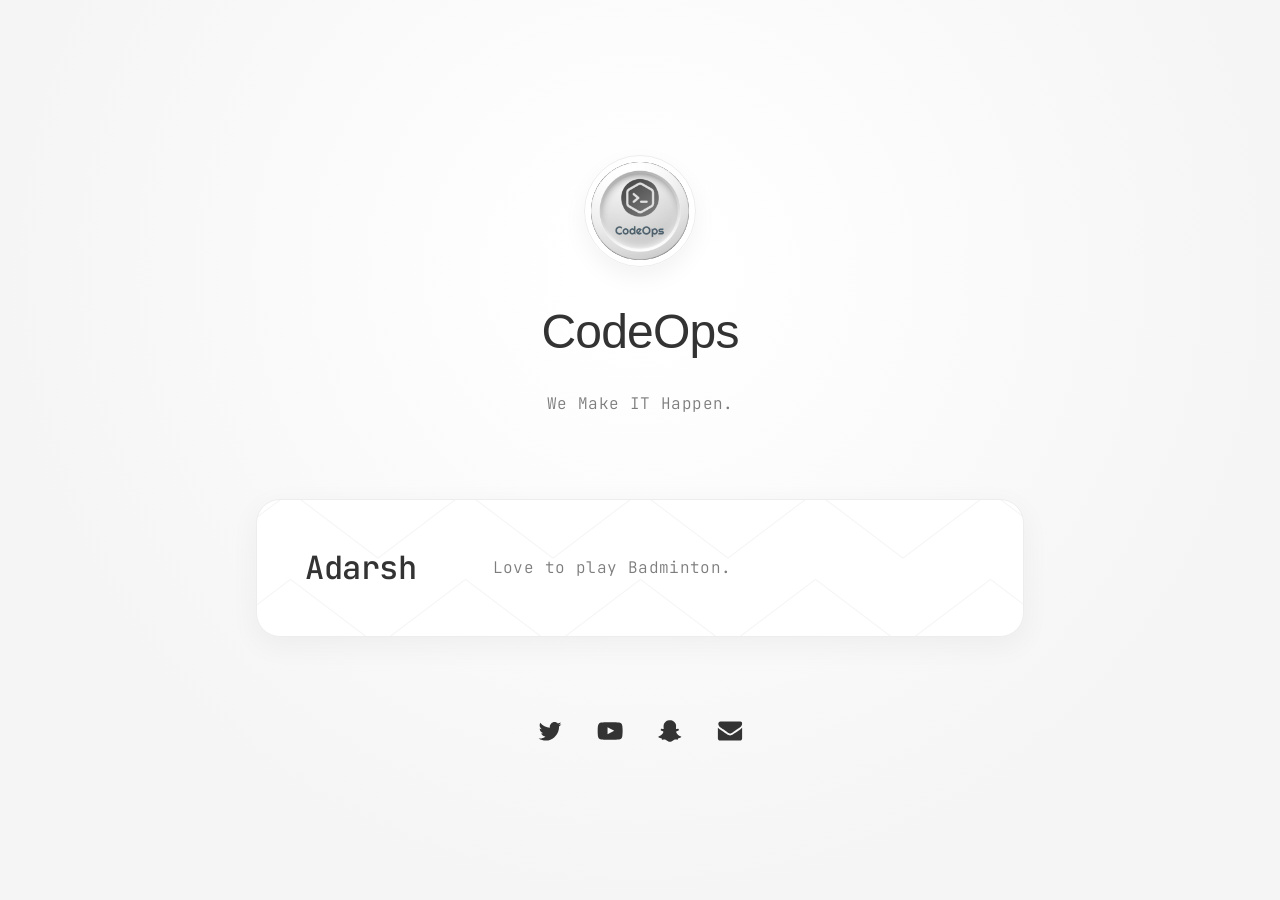
==== commit 9b96856f: "Minor Changes" ====
--- a/02-configure-web-server/index.html
+++ b/02-configure-web-server/index.html
@@ -72,10 +72,7 @@
                   /></span>
                 </div>
                 <h1 id="text02" class="style5">CodeOps</h1>
-                <p id="text09" class="style1">
-                  Sed odio tempor orc dapibus ultrices, turpis bibendum, neque
-                  ipsum dolor magna sed lorem gravida.
-                </p>
+                <p id="text09" class="style1">We Make IT Happen.</p>
               </div>
             </div>
           </div>
